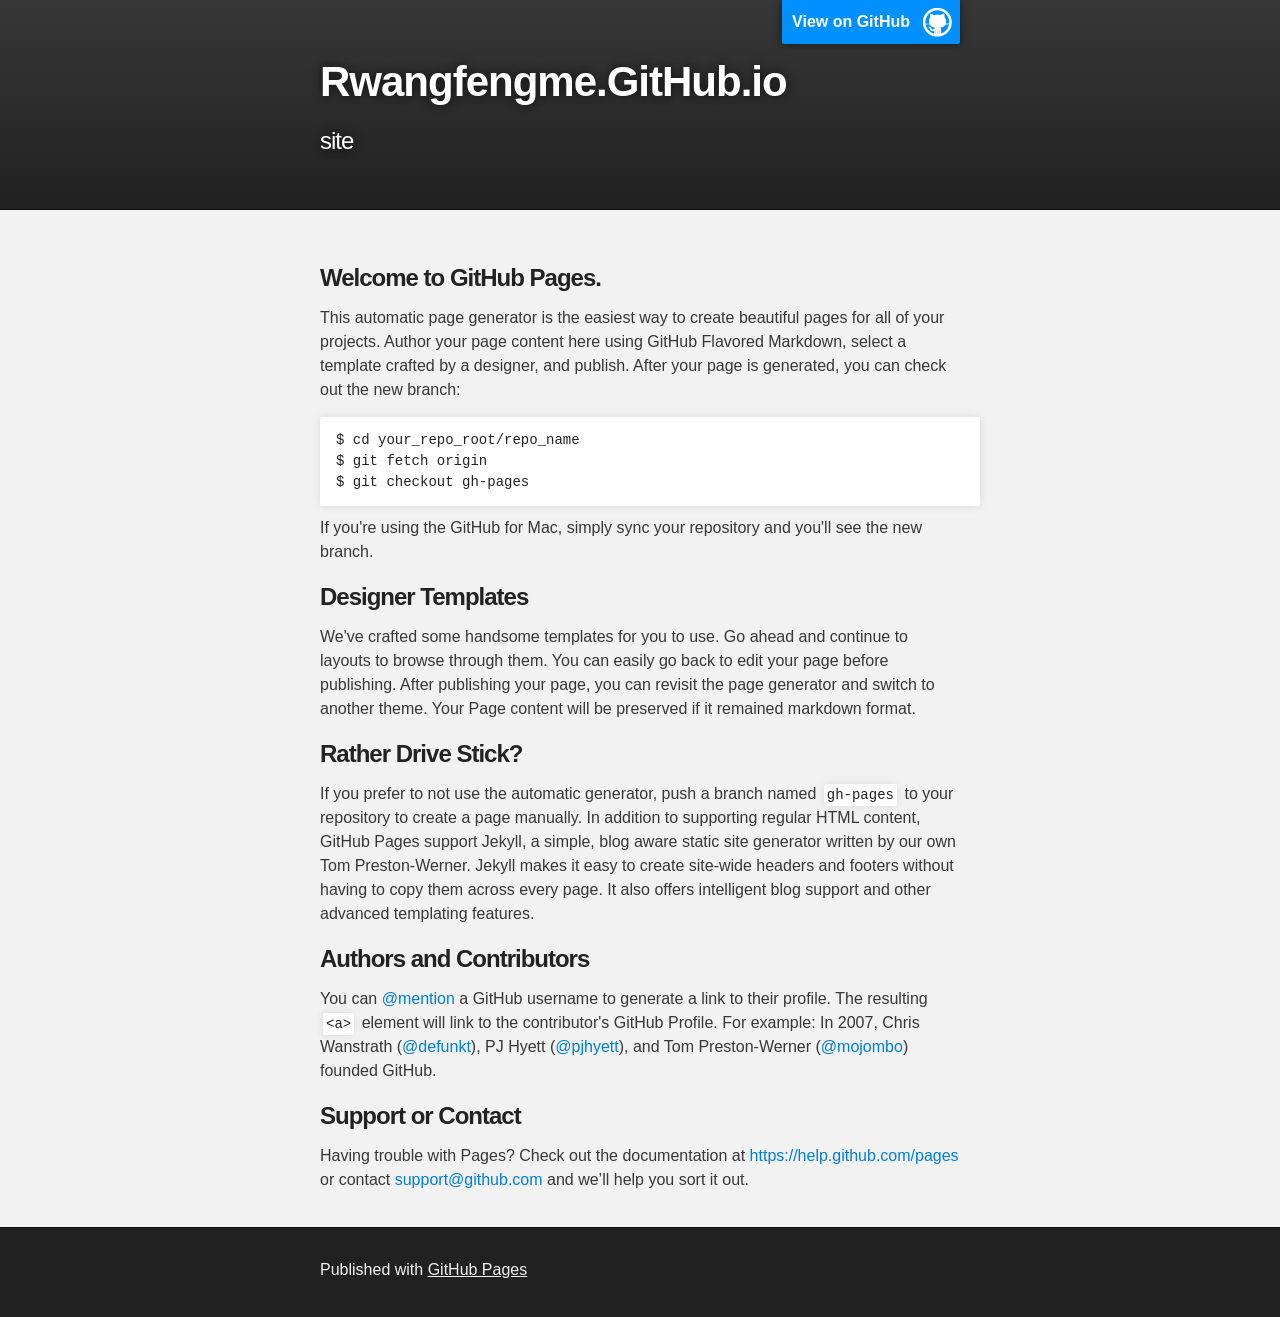
==== index.html @ 426e9c02 "Replace master branch with page content via GitHub" ====
<!DOCTYPE html>
<html>

  <head>
    <meta charset='utf-8'>
    <meta http-equiv="X-UA-Compatible" content="chrome=1">
    <meta name="description" content="Rwangfengme.GitHub.io : site">

    <link rel="stylesheet" type="text/css" media="screen" href="stylesheets/stylesheet.css">

    <title>Rwangfengme.GitHub.io</title>
  </head>

  <body>

    <!-- HEADER -->
    <div id="header_wrap" class="outer">
        <header class="inner">
          <a id="forkme_banner" href="https://github.com/rwangfengme">View on GitHub</a>

          <h1 id="project_title">Rwangfengme.GitHub.io</h1>
          <h2 id="project_tagline">site</h2>

        </header>
    </div>

    <!-- MAIN CONTENT -->
    <div id="main_content_wrap" class="outer">
      <section id="main_content" class="inner">
        <h3>
<a id="welcome-to-github-pages" class="anchor" href="#welcome-to-github-pages" aria-hidden="true"><span class="octicon octicon-link"></span></a>Welcome to GitHub Pages.</h3>

<p>This automatic page generator is the easiest way to create beautiful pages for all of your projects. Author your page content here using GitHub Flavored Markdown, select a template crafted by a designer, and publish. After your page is generated, you can check out the new branch:</p>

<pre><code>$ cd your_repo_root/repo_name
$ git fetch origin
$ git checkout gh-pages
</code></pre>

<p>If you're using the GitHub for Mac, simply sync your repository and you'll see the new branch.</p>

<h3>
<a id="designer-templates" class="anchor" href="#designer-templates" aria-hidden="true"><span class="octicon octicon-link"></span></a>Designer Templates</h3>

<p>We've crafted some handsome templates for you to use. Go ahead and continue to layouts to browse through them. You can easily go back to edit your page before publishing. After publishing your page, you can revisit the page generator and switch to another theme. Your Page content will be preserved if it remained markdown format.</p>

<h3>
<a id="rather-drive-stick" class="anchor" href="#rather-drive-stick" aria-hidden="true"><span class="octicon octicon-link"></span></a>Rather Drive Stick?</h3>

<p>If you prefer to not use the automatic generator, push a branch named <code>gh-pages</code> to your repository to create a page manually. In addition to supporting regular HTML content, GitHub Pages support Jekyll, a simple, blog aware static site generator written by our own Tom Preston-Werner. Jekyll makes it easy to create site-wide headers and footers without having to copy them across every page. It also offers intelligent blog support and other advanced templating features.</p>

<h3>
<a id="authors-and-contributors" class="anchor" href="#authors-and-contributors" aria-hidden="true"><span class="octicon octicon-link"></span></a>Authors and Contributors</h3>

<p>You can <a href="https://github.com/blog/821" class="user-mention">@mention</a> a GitHub username to generate a link to their profile. The resulting <code>&lt;a&gt;</code> element will link to the contributor's GitHub Profile. For example: In 2007, Chris Wanstrath (<a href="https://github.com/defunkt" class="user-mention">@defunkt</a>), PJ Hyett (<a href="https://github.com/pjhyett" class="user-mention">@pjhyett</a>), and Tom Preston-Werner (<a href="https://github.com/mojombo" class="user-mention">@mojombo</a>) founded GitHub.</p>

<h3>
<a id="support-or-contact" class="anchor" href="#support-or-contact" aria-hidden="true"><span class="octicon octicon-link"></span></a>Support or Contact</h3>

<p>Having trouble with Pages? Check out the documentation at <a href="https://help.github.com/pages">https://help.github.com/pages</a> or contact <a href="mailto:support@github.com">support@github.com</a> and we’ll help you sort it out.</p>
      </section>
    </div>

    <!-- FOOTER  -->
    <div id="footer_wrap" class="outer">
      <footer class="inner">
        <p>Published with <a href="http://pages.github.com">GitHub Pages</a></p>
      </footer>
    </div>

    

  </body>
</html>
---- stylesheets/stylesheet.css ----
/*******************************************************************************
Slate Theme for GitHub Pages
by Jason Costello, @jsncostello
*******************************************************************************/

@import url(pygment_trac.css);

/*******************************************************************************
MeyerWeb Reset
*******************************************************************************/

html, body, div, span, applet, object, iframe,
h1, h2, h3, h4, h5, h6, p, blockquote, pre,
a, abbr, acronym, address, big, cite, code,
del, dfn, em, img, ins, kbd, q, s, samp,
small, strike, strong, sub, sup, tt, var,
b, u, i, center,
dl, dt, dd, ol, ul, li,
fieldset, form, label, legend,
table, caption, tbody, tfoot, thead, tr, th, td,
article, aside, canvas, details, embed,
figure, figcaption, footer, header, hgroup,
menu, nav, output, ruby, section, summary,
time, mark, audio, video {
  margin: 0;
  padding: 0;
  border: 0;
  font: inherit;
  vertical-align: baseline;
}

/* HTML5 display-role reset for older browsers */
article, aside, details, figcaption, figure,
footer, header, hgroup, menu, nav, section {
  display: block;
}

ol, ul {
  list-style: none;
}

table {
  border-collapse: collapse;
  border-spacing: 0;
}

/*******************************************************************************
Theme Styles
*******************************************************************************/

body {
  box-sizing: border-box;
  color:#373737;
  background: #212121;
  font-size: 16px;
  font-family: 'Myriad Pro', Calibri, Helvetica, Arial, sans-serif;
  line-height: 1.5;
  -webkit-font-smoothing: antialiased;
}

h1, h2, h3, h4, h5, h6 {
  margin: 10px 0;
  font-weight: 700;
  color:#222222;
  font-family: 'Lucida Grande', 'Calibri', Helvetica, Arial, sans-serif;
  letter-spacing: -1px;
}

h1 {
  font-size: 36px;
  font-weight: 700;
}

h2 {
  padding-bottom: 10px;
  font-size: 32px;
  background: url('../images/bg_hr.png') repeat-x bottom;
}

h3 {
  font-size: 24px;
}

h4 {
  font-size: 21px;
}

h5 {
  font-size: 18px;
}

h6 {
  font-size: 16px;
}

p {
  margin: 10px 0 15px 0;
}

footer p {
  color: #f2f2f2;
}

a {
  text-decoration: none;
  color: #007edf;
  text-shadow: none;

  transition: color 0.5s ease;
  transition: text-shadow 0.5s ease;
  -webkit-transition: color 0.5s ease;
  -webkit-transition: text-shadow 0.5s ease;
  -moz-transition: color 0.5s ease;
  -moz-transition: text-shadow 0.5s ease;
  -o-transition: color 0.5s ease;
  -o-transition: text-shadow 0.5s ease;
  -ms-transition: color 0.5s ease;
  -ms-transition: text-shadow 0.5s ease;
}

a:hover, a:focus {text-decoration: underline;}

footer a {
  color: #F2F2F2;
  text-decoration: underline;
}

em {
  font-style: italic;
}

strong {
  font-weight: bold;
}

img {
  position: relative;
  margin: 0 auto;
  max-width: 739px;
  padding: 5px;
  margin: 10px 0 10px 0;
  border: 1px solid #ebebeb;

  box-shadow: 0 0 5px #ebebeb;
  -webkit-box-shadow: 0 0 5px #ebebeb;
  -moz-box-shadow: 0 0 5px #ebebeb;
  -o-box-shadow: 0 0 5px #ebebeb;
  -ms-box-shadow: 0 0 5px #ebebeb;
}

p img {
  display: inline;
  margin: 0;
  padding: 0;
  vertical-align: middle;
  text-align: center;
  border: none;
}

pre, code {
  width: 100%;
  color: #222;
  background-color: #fff;

  font-family: Monaco, "Bitstream Vera Sans Mono", "Lucida Console", Terminal, monospace;
  font-size: 14px;

  border-radius: 2px;
  -moz-border-radius: 2px;
  -webkit-border-radius: 2px;
}

pre {
  width: 100%;
  padding: 10px;
  box-shadow: 0 0 10px rgba(0,0,0,.1);
  overflow: auto;
}

code {
  padding: 3px;
  margin: 0 3px;
  box-shadow: 0 0 10px rgba(0,0,0,.1);
}

pre code {
  display: block;
  box-shadow: none;
}

blockquote {
  color: #666;
  margin-bottom: 20px;
  padding: 0 0 0 20px;
  border-left: 3px solid #bbb;
}


ul, ol, dl {
  margin-bottom: 15px
}

ul {
  list-style-position: inside;
  list-style: disc;
  padding-left: 20px;
}

ol {
  list-style-position: inside;
  list-style: decimal;
  padding-left: 20px;
}

dl dt {
  font-weight: bold;
}

dl dd {
  padding-left: 20px;
  font-style: italic;
}

dl p {
  padding-left: 20px;
  font-style: italic;
}

hr {
  height: 1px;
  margin-bottom: 5px;
  border: none;
  background: url('../images/bg_hr.png') repeat-x center;
}

table {
  border: 1px solid #373737;
  margin-bottom: 20px;
  text-align: left;
 }

th {
  font-family: 'Lucida Grande', 'Helvetica Neue', Helvetica, Arial, sans-serif;
  padding: 10px;
  background: #373737;
  color: #fff;
 }

td {
  padding: 10px;
  border: 1px solid #373737;
 }

form {
  background: #f2f2f2;
  padding: 20px;
}

/*******************************************************************************
Full-Width Styles
*******************************************************************************/

.outer {
  width: 100%;
}

.inner {
  position: relative;
  max-width: 640px;
  padding: 20px 10px;
  margin: 0 auto;
}

#forkme_banner {
  display: block;
  position: absolute;
  top:0;
  right: 10px;
  z-index: 10;
  padding: 10px 50px 10px 10px;
  color: #fff;
  background: url('../images/blacktocat.png') #0090ff no-repeat 95% 50%;
  font-weight: 700;
  box-shadow: 0 0 10px rgba(0,0,0,.5);
  border-bottom-left-radius: 2px;
  border-bottom-right-radius: 2px;
}

#header_wrap {
  background: #212121;
  background: -moz-linear-gradient(top, #373737, #212121);
  background: -webkit-linear-gradient(top, #373737, #212121);
  background: -ms-linear-gradient(top, #373737, #212121);
  background: -o-linear-gradient(top, #373737, #212121);
  background: linear-gradient(top, #373737, #212121);
}

#header_wrap .inner {
  padding: 50px 10px 30px 10px;
}

#project_title {
  margin: 0;
  color: #fff;
  font-size: 42px;
  font-weight: 700;
  text-shadow: #111 0px 0px 10px;
}

#project_tagline {
  color: #fff;
  font-size: 24px;
  font-weight: 300;
  background: none;
  text-shadow: #111 0px 0px 10px;
}

#downloads {
  position: absolute;
  width: 210px;
  z-index: 10;
  bottom: -40px;
  right: 0;
  height: 70px;
  background: url('../images/icon_download.png') no-repeat 0% 90%;
}

.zip_download_link {
  display: block;
  float: right;
  width: 90px;
  height:70px;
  text-indent: -5000px;
  overflow: hidden;
  background: url(../images/sprite_download.png) no-repeat bottom left;
}

.tar_download_link {
  display: block;
  float: right;
  width: 90px;
  height:70px;
  text-indent: -5000px;
  overflow: hidden;
  background: url(../images/sprite_download.png) no-repeat bottom right;
  margin-left: 10px;
}

.zip_download_link:hover {
  background: url(../images/sprite_download.png) no-repeat top left;
}

.tar_download_link:hover {
  background: url(../images/sprite_download.png) no-repeat top right;
}

#main_content_wrap {
  background: #f2f2f2;
  border-top: 1px solid #111;
  border-bottom: 1px solid #111;
}

#main_content {
  padding-top: 40px;
}

#footer_wrap {
  background: #212121;
}



/*******************************************************************************
Small Device Styles
*******************************************************************************/

@media screen and (max-width: 480px) {
  body {
    font-size:14px;
  }

  #downloads {
    display: none;
  }

  .inner {
    min-width: 320px;
    max-width: 480px;
  }

  #project_title {
  font-size: 32px;
  }

  h1 {
    font-size: 28px;
  }

  h2 {
    font-size: 24px;
  }

  h3 {
    font-size: 21px;
  }

  h4 {
    font-size: 18px;
  }

  h5 {
    font-size: 14px;
  }

  h6 {
    font-size: 12px;
  }

  code, pre {
    min-width: 320px;
    max-width: 480px;
    font-size: 11px;
  }

}
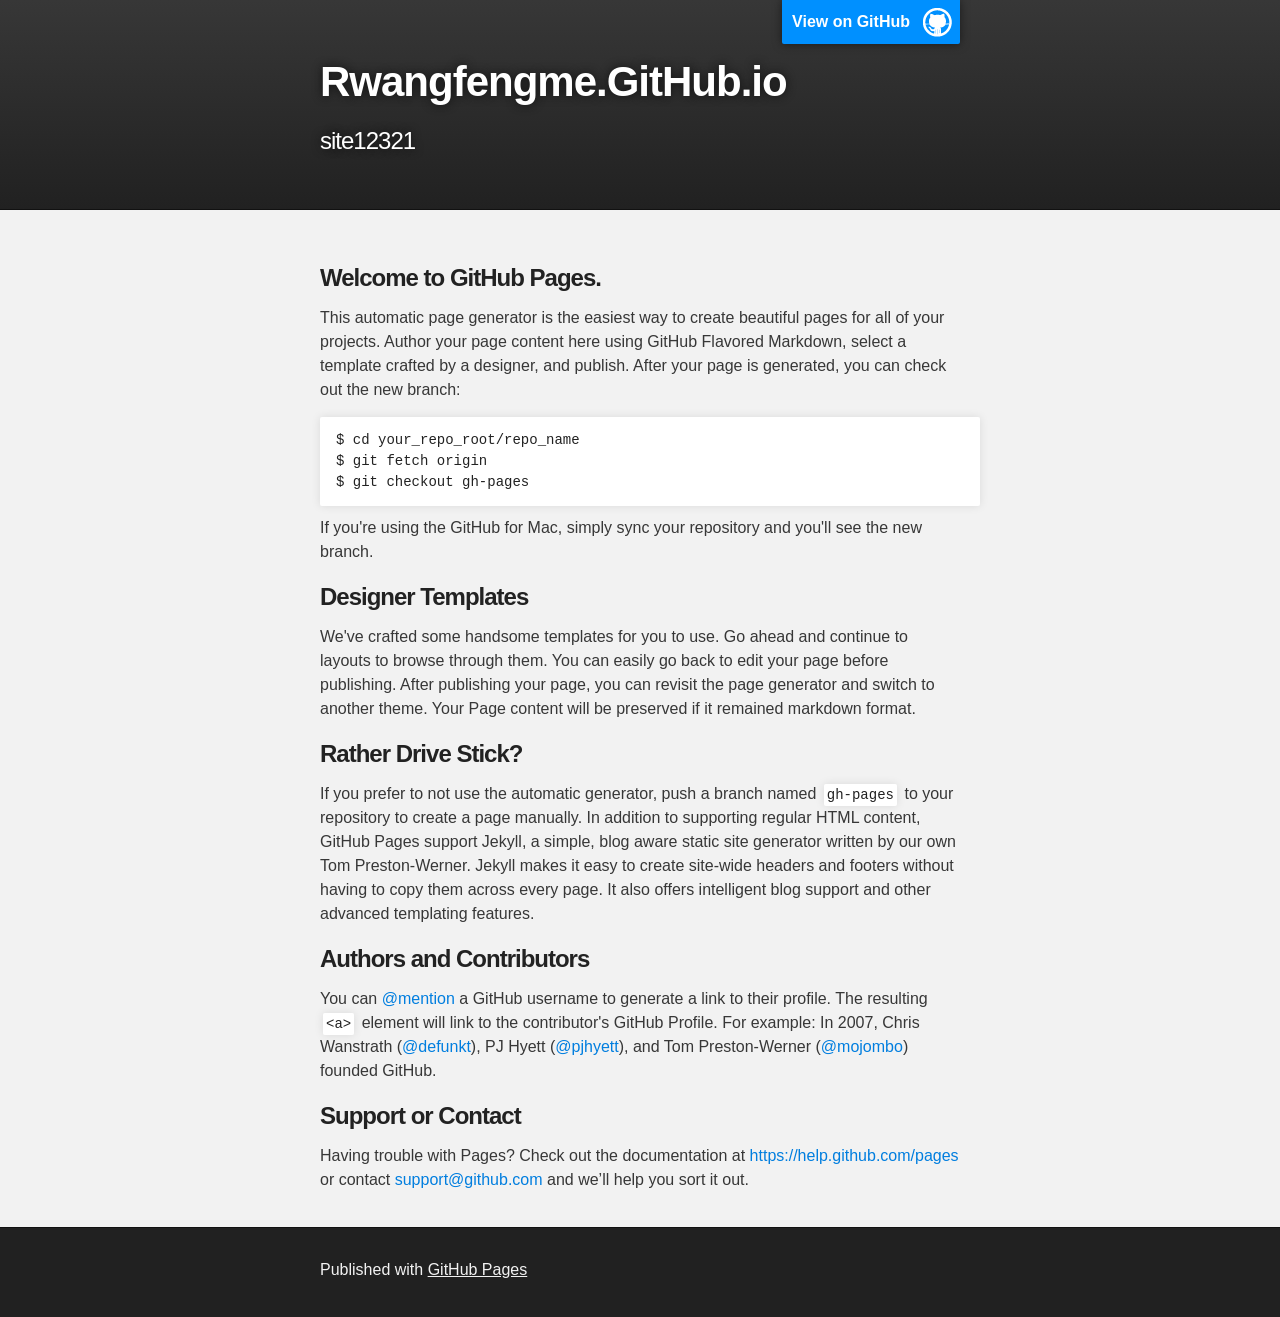
==== commit f81708f0: "Update index.html" ====
--- a/index.html
+++ b/index.html
@@ -19,7 +19,7 @@
           <a id="forkme_banner" href="https://github.com/rwangfengme">View on GitHub</a>
 
           <h1 id="project_title">Rwangfengme.GitHub.io</h1>
-          <h2 id="project_tagline">site</h2>
+          <h2 id="project_tagline">site12321</h2>
 
         </header>
     </div>
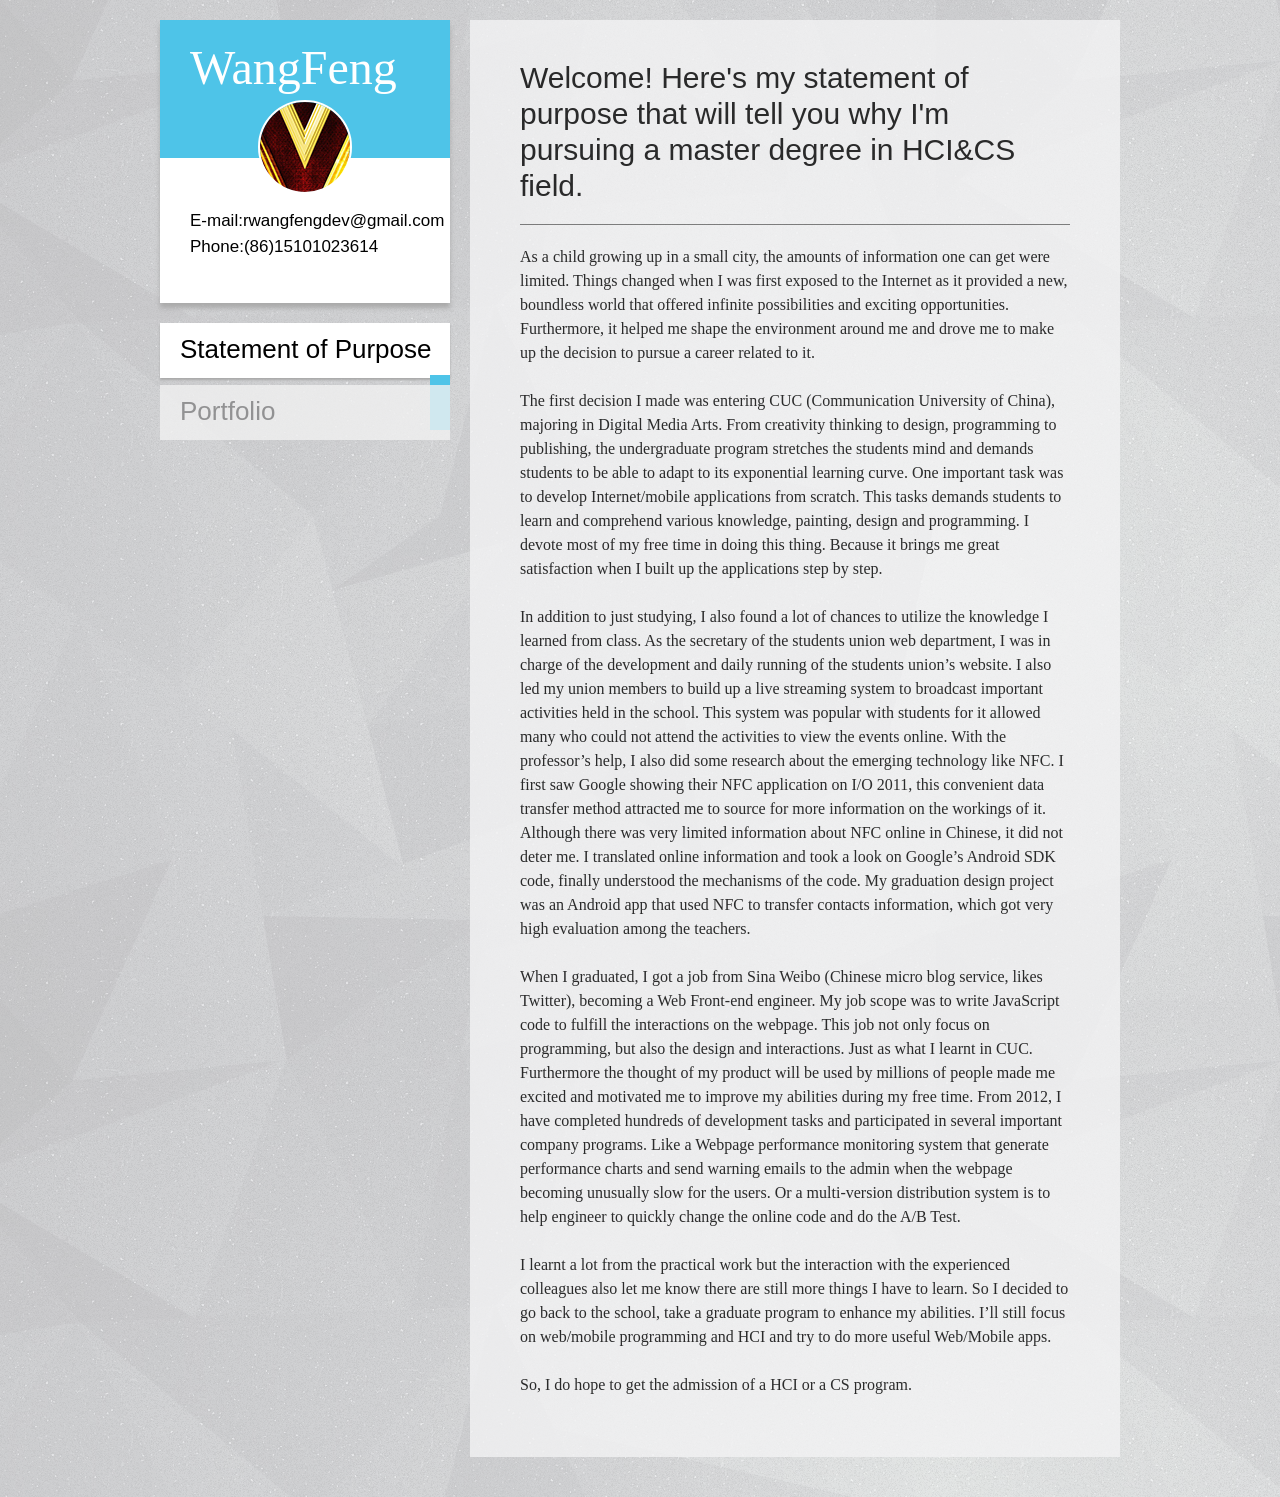
==== commit 8f6e3205: "网站ps 网站ps" ====
--- a/index.html
+++ b/index.html
@@ -13,60 +13,45 @@
 
   <body>
 
-    <!-- HEADER -->
-    <div id="header_wrap" class="outer">
-        <header class="inner">
-          <a id="forkme_banner" href="https://github.com/rwangfengme">View on GitHub</a>
-
-          <h1 id="project_title">Rwangfengme.GitHub.io</h1>
-          <h2 id="project_tagline">site12321</h2>
-
-        </header>
-    </div>
 
     <!-- MAIN CONTENT -->
-    <div id="main_content_wrap" class="outer">
-      <section id="main_content" class="inner">
-        <h3>
-<a id="welcome-to-github-pages" class="anchor" href="#welcome-to-github-pages" aria-hidden="true"><span class="octicon octicon-link"></span></a>Welcome to GitHub Pages.</h3>
-
-<p>This automatic page generator is the easiest way to create beautiful pages for all of your projects. Author your page content here using GitHub Flavored Markdown, select a template crafted by a designer, and publish. After your page is generated, you can check out the new branch:</p>
-
-<pre><code>$ cd your_repo_root/repo_name
-$ git fetch origin
-$ git checkout gh-pages
-</code></pre>
-
-<p>If you're using the GitHub for Mac, simply sync your repository and you'll see the new branch.</p>
-
-<h3>
-<a id="designer-templates" class="anchor" href="#designer-templates" aria-hidden="true"><span class="octicon octicon-link"></span></a>Designer Templates</h3>
-
-<p>We've crafted some handsome templates for you to use. Go ahead and continue to layouts to browse through them. You can easily go back to edit your page before publishing. After publishing your page, you can revisit the page generator and switch to another theme. Your Page content will be preserved if it remained markdown format.</p>
-
-<h3>
-<a id="rather-drive-stick" class="anchor" href="#rather-drive-stick" aria-hidden="true"><span class="octicon octicon-link"></span></a>Rather Drive Stick?</h3>
-
-<p>If you prefer to not use the automatic generator, push a branch named <code>gh-pages</code> to your repository to create a page manually. In addition to supporting regular HTML content, GitHub Pages support Jekyll, a simple, blog aware static site generator written by our own Tom Preston-Werner. Jekyll makes it easy to create site-wide headers and footers without having to copy them across every page. It also offers intelligent blog support and other advanced templating features.</p>
-
-<h3>
-<a id="authors-and-contributors" class="anchor" href="#authors-and-contributors" aria-hidden="true"><span class="octicon octicon-link"></span></a>Authors and Contributors</h3>
-
-<p>You can <a href="https://github.com/blog/821" class="user-mention">@mention</a> a GitHub username to generate a link to their profile. The resulting <code>&lt;a&gt;</code> element will link to the contributor's GitHub Profile. For example: In 2007, Chris Wanstrath (<a href="https://github.com/defunkt" class="user-mention">@defunkt</a>), PJ Hyett (<a href="https://github.com/pjhyett" class="user-mention">@pjhyett</a>), and Tom Preston-Werner (<a href="https://github.com/mojombo" class="user-mention">@mojombo</a>) founded GitHub.</p>
-
-<h3>
-<a id="support-or-contact" class="anchor" href="#support-or-contact" aria-hidden="true"><span class="octicon octicon-link"></span></a>Support or Contact</h3>
-
-<p>Having trouble with Pages? Check out the documentation at <a href="https://help.github.com/pages">https://help.github.com/pages</a> or contact <a href="mailto:support@github.com">support@github.com</a> and we’ll help you sort it out.</p>
-      </section>
+    <div class="outer_bg">
+        <div class="container">
+          <div class="left_wrap">
+            <div class="contact">
+              <div class="name_wrap">
+                <div class="name">WangFeng</div>
+              </div>
+              <img class="avatar" src="images/avatar.png">
+              <div class="mail_wrap">
+                <div>E-mail:rwangfengdev@gmail.com</div>
+                <div>Phone:(86)15101023614</div>
+              </div>
+            </div>
+            <ul class="nav">
+              <li class="nav_cur"><span>Statement of Purpose</span><em></em></li>
+              <li class=""><span>Portfolio</span></li>
+            </ul>
+          </div>
+          <div class="right_wrap">
+            <h1 class="ps_intro">Welcome! Here's my statement of purpose that will tell you why I'm pursuing a master degree in HCI&CS field.</h1>
+            <article class="ps_art">
+              <p>As a child growing up in a small city, the amounts of information one can get were limited. Things changed when I was first exposed to the Internet as it provided a new, boundless world that offered infinite possibilities and exciting opportunities. Furthermore, it helped me shape the environment around me and drove me to make up the decision to pursue a career related to it.</p>
+              <br/>
+              <p>The first decision I made was entering CUC (Communication University of China), majoring in Digital Media Arts. From creativity thinking to design, programming to publishing, the undergraduate program stretches the students mind and demands students to be able to adapt to its exponential learning curve. One important task  was to develop Internet/mobile applications from scratch. This tasks demands students to learn and comprehend various knowledge, painting, design and programming. I devote most of my free time in doing this thing. Because it brings me great satisfaction when I built up the applications step by step.</p>
+              <br/>
+              <p>In addition to just studying, I also found a lot of chances to utilize the knowledge I learned from class. As the secretary of the students union web department, I was in charge of the development and daily running of the students union’s website. I also led my union members to build up a live streaming system to broadcast important activities held in the school. This system was popular with students for it allowed many who could not attend the activities to view the events online. With the professor’s help, I also did some research about the emerging technology like NFC. I first saw Google showing their NFC application on I/O 2011, this convenient data transfer method attracted me to source for more information on the workings of it. Although there was very limited information about NFC online in Chinese, it did not deter me. I translated online information and took a look on Google’s Android SDK code, finally understood the mechanisms of the code. My graduation design project was an Android app that used NFC to transfer contacts information, which got very high evaluation among the teachers.</p>
+              <br/>
+              <p>When I graduated, I got a job from Sina Weibo (Chinese micro blog service, likes Twitter), becoming a Web Front-end engineer. My job scope was to write JavaScript code to fulfill the interactions on the webpage. This job not only focus on programming, but also the design and interactions. Just as what I learnt in CUC. Furthermore the thought of my product will be used by millions of people made me excited and motivated me to improve my abilities during my free time. From 2012, I have completed hundreds of development tasks and participated in several important company programs. Like a Webpage performance monitoring system that generate performance charts and send warning emails to the admin when the webpage becoming unusually slow for the users. Or a multi-version distribution system is to help engineer to quickly change the online code and do the A/B Test.</p>
+              <br/>
+              <p>I learnt a lot from the practical work but the interaction with the experienced colleagues also let me know there are still more things I have to learn. So I decided to go back to the school, take a graduate program to enhance my abilities. I’ll still focus on web/mobile programming and HCI and try to do more useful Web/Mobile apps. </p>
+              <br/>
+              <p>So, I do hope to get the admission of a HCI or a CS program.</p>
+            </article>
+          </div>
+        </div>
     </div>
-
     <!-- FOOTER  -->
-    <div id="footer_wrap" class="outer">
-      <footer class="inner">
-        <p>Published with <a href="http://pages.github.com">GitHub Pages</a></p>
-      </footer>
-    </div>
 
     
 
--- a/stylesheets/stylesheet.css
+++ b/stylesheets/stylesheet.css
@@ -47,379 +47,127 @@
 /*******************************************************************************
 Theme Styles
 *******************************************************************************/
-
-body {
-  box-sizing: border-box;
-  color:#373737;
-  background: #212121;
-  font-size: 16px;
-  font-family: 'Myriad Pro', Calibri, Helvetica, Arial, sans-serif;
-  line-height: 1.5;
-  -webkit-font-smoothing: antialiased;
+body{
+  background-image: url(../images/bg.png);
+  background-repeat: repeat;
 }
 
-h1, h2, h3, h4, h5, h6 {
-  margin: 10px 0;
-  font-weight: 700;
-  color:#222222;
-  font-family: 'Lucida Grande', 'Calibri', Helvetica, Arial, sans-serif;
-  letter-spacing: -1px;
+h1{
+  font-size: 30px;
+  font-family: "Calibri","Arial";
+  line-height: 1.2;
 }
 
-h1 {
-  font-size: 36px;
-  font-weight: 700;
+.ps_intro{
+  padding: 0 0 20px 0;
+  border-bottom: solid 1px #666666;
 }
 
-h2 {
-  padding-bottom: 10px;
-  font-size: 32px;
-  background: url('../images/bg_hr.png') repeat-x bottom;
+.ps_art{
+  padding :20px 0;
+  margin :0 0 40px 0;
+  font-size: 16px;
+  line-height: 1.5;
 }
 
-h3 {
-  font-size: 24px;
+.outer_bg{
+    width: 100%;
+    height: 100%;
+    margin: 0 auto;
+    padding: 20px 0 0 0;
 }
 
-h4 {
-  font-size: 21px;
+.container{
+    width: 960px;
+    height: 1000px;
+    margin: 0 auto;
 }
 
-h5 {
-  font-size: 18px;
+.left_wrap{
+  width: 290px;
+  float: left;
 }
 
-h6 {
-  font-size: 16px;
+.contact{
+  box-shadow: 0px 5px 5px #aaa;
 }
 
-p {
-  margin: 10px 0 15px 0;
+.name_wrap{
+  background-color: #4ec4e8;
+  color: #ffffff;
+  font-size: 48px;
+  height: 140px;
 }
 
-footer p {
-  color: #f2f2f2;
+.mail_wrap{
+  background-color: #ffffff;
+  height: 95px;
+  margin: -40px 0 0 0;
+  padding: 50px 0 0 30px;
+  color: #000000;
+  font-size: 17px;
+  font-family: "Calibri","Arial";
+  line-height: 1.5;
 }
 
-a {
-  text-decoration: none;
-  color: #007edf;
-  text-shadow: none;
-
-  transition: color 0.5s ease;
-  transition: text-shadow 0.5s ease;
-  -webkit-transition: color 0.5s ease;
-  -webkit-transition: text-shadow 0.5s ease;
-  -moz-transition: color 0.5s ease;
-  -moz-transition: text-shadow 0.5s ease;
-  -o-transition: color 0.5s ease;
-  -o-transition: text-shadow 0.5s ease;
-  -ms-transition: color 0.5s ease;
-  -ms-transition: text-shadow 0.5s ease;
+.name{
+  padding: 20px 30px;
 }
 
-a:hover, a:focus {text-decoration: underline;}
-
-footer a {
-  color: #F2F2F2;
-  text-decoration: underline;
+.avatar{
+  border-color: #ffffff;
+  border-style: solid;
+  border-width: 2px;
+  border-radius: 90px;
+  margin: -60px 0 0 98px;
 }
 
-em {
-  font-style: italic;
+.nav{
+  margin: 20px 0 0 0;
 }
 
-strong {
-  font-weight: bold;
+.nav li{
+  height: 55px;
+  margin: 7px 0;
+  line-height: 52px;
+  font-size: 26px;
+  background: #f1f1f1;
+  opacity: 0.8;
+  font-family: "Calibri","Arial";
 }
 
-img {
-  position: relative;
-  margin: 0 auto;
-  max-width: 739px;
-  padding: 5px;
-  margin: 10px 0 10px 0;
-  border: 1px solid #ebebeb;
-
-  box-shadow: 0 0 5px #ebebeb;
-  -webkit-box-shadow: 0 0 5px #ebebeb;
-  -moz-box-shadow: 0 0 5px #ebebeb;
-  -o-box-shadow: 0 0 5px #ebebeb;
-  -ms-box-shadow: 0 0 5px #ebebeb;
+.nav li:hover{
+  opacity: 1;
 }
 
-p img {
-  display: inline;
-  margin: 0;
-  padding: 0;
-  vertical-align: middle;
-  text-align: center;
-  border: none;
+.nav li.nav_cur{
+  opacity: 1;
+  box-shadow: 0px 2px 2px #aaa;
+  background: #ffffff;
 }
 
-pre, code {
-  width: 100%;
-  color: #222;
-  background-color: #fff;
-
-  font-family: Monaco, "Bitstream Vera Sans Mono", "Lucida Console", Terminal, monospace;
-  font-size: 14px;
-
-  border-radius: 2px;
-  -moz-border-radius: 2px;
-  -webkit-border-radius: 2px;
+.nav li span{
+  color: #848485;
+  padding: 15px 0 0 20px;
 }
 
-pre {
-  width: 100%;
-  padding: 10px;
-  box-shadow: 0 0 10px rgba(0,0,0,.1);
-  overflow: auto;
+.nav li.nav_cur span{
+  color: #000000;
 }
 
-code {
-  padding: 3px;
-  margin: 0 3px;
-  box-shadow: 0 0 10px rgba(0,0,0,.1);
+.nav li em{
+  height: 55px;
+  width: 20px;
+  float: right;
+  display: block;
+  background-color: #4ec4e8;
 }
 
-pre code {
-  display: block;
-  box-shadow: none;
-}
-
-blockquote {
-  color: #666;
-  margin-bottom: 20px;
-  padding: 0 0 0 20px;
-  border-left: 3px solid #bbb;
-}
-
-
-ul, ol, dl {
-  margin-bottom: 15px
-}
-
-ul {
-  list-style-position: inside;
-  list-style: disc;
-  padding-left: 20px;
-}
-
-ol {
-  list-style-position: inside;
-  list-style: decimal;
-  padding-left: 20px;
-}
-
-dl dt {
-  font-weight: bold;
-}
-
-dl dd {
-  padding-left: 20px;
-  font-style: italic;
-}
-
-dl p {
-  padding-left: 20px;
-  font-style: italic;
-}
-
-hr {
-  height: 1px;
-  margin-bottom: 5px;
-  border: none;
-  background: url('../images/bg_hr.png') repeat-x center;
-}
-
-table {
-  border: 1px solid #373737;
-  margin-bottom: 20px;
-  text-align: left;
- }
-
-th {
-  font-family: 'Lucida Grande', 'Helvetica Neue', Helvetica, Arial, sans-serif;
-  padding: 10px;
-  background: #373737;
-  color: #fff;
- }
-
-td {
-  padding: 10px;
-  border: 1px solid #373737;
- }
-
-form {
-  background: #f2f2f2;
-  padding: 20px;
-}
-
-/*******************************************************************************
-Full-Width Styles
-*******************************************************************************/
-
-.outer {
-  width: 100%;
-}
-
-.inner {
-  position: relative;
-  max-width: 640px;
-  padding: 20px 10px;
-  margin: 0 auto;
-}
-
-#forkme_banner {
-  display: block;
-  position: absolute;
-  top:0;
-  right: 10px;
-  z-index: 10;
-  padding: 10px 50px 10px 10px;
-  color: #fff;
-  background: url('../images/blacktocat.png') #0090ff no-repeat 95% 50%;
-  font-weight: 700;
-  box-shadow: 0 0 10px rgba(0,0,0,.5);
-  border-bottom-left-radius: 2px;
-  border-bottom-right-radius: 2px;
-}
-
-#header_wrap {
-  background: #212121;
-  background: -moz-linear-gradient(top, #373737, #212121);
-  background: -webkit-linear-gradient(top, #373737, #212121);
-  background: -ms-linear-gradient(top, #373737, #212121);
-  background: -o-linear-gradient(top, #373737, #212121);
-  background: linear-gradient(top, #373737, #212121);
-}
-
-#header_wrap .inner {
-  padding: 50px 10px 30px 10px;
-}
-
-#project_title {
-  margin: 0;
-  color: #fff;
-  font-size: 42px;
-  font-weight: 700;
-  text-shadow: #111 0px 0px 10px;
-}
-
-#project_tagline {
-  color: #fff;
-  font-size: 24px;
-  font-weight: 300;
-  background: none;
-  text-shadow: #111 0px 0px 10px;
-}
-
-#downloads {
-  position: absolute;
-  width: 210px;
-  z-index: 10;
-  bottom: -40px;
-  right: 0;
-  height: 70px;
-  background: url('../images/icon_download.png') no-repeat 0% 90%;
-}
-
-.zip_download_link {
-  display: block;
-  float: right;
-  width: 90px;
-  height:70px;
-  text-indent: -5000px;
-  overflow: hidden;
-  background: url(../images/sprite_download.png) no-repeat bottom left;
-}
-
-.tar_download_link {
-  display: block;
-  float: right;
-  width: 90px;
-  height:70px;
-  text-indent: -5000px;
-  overflow: hidden;
-  background: url(../images/sprite_download.png) no-repeat bottom right;
-  margin-left: 10px;
-}
-
-.zip_download_link:hover {
-  background: url(../images/sprite_download.png) no-repeat top left;
-}
-
-.tar_download_link:hover {
-  background: url(../images/sprite_download.png) no-repeat top right;
-}
-
-#main_content_wrap {
-  background: #f2f2f2;
-  border-top: 1px solid #111;
-  border-bottom: 1px solid #111;
-}
-
-#main_content {
-  padding-top: 40px;
-}
-
-#footer_wrap {
-  background: #212121;
-}
-
-
-
-/*******************************************************************************
-Small Device Styles
-*******************************************************************************/
-
-@media screen and (max-width: 480px) {
-  body {
-    font-size:14px;
-  }
-
-  #downloads {
-    display: none;
-  }
-
-  .inner {
-    min-width: 320px;
-    max-width: 480px;
-  }
-
-  #project_title {
-  font-size: 32px;
-  }
-
-  h1 {
-    font-size: 28px;
-  }
-
-  h2 {
-    font-size: 24px;
-  }
-
-  h3 {
-    font-size: 21px;
-  }
-
-  h4 {
-    font-size: 18px;
-  }
-
-  h5 {
-    font-size: 14px;
-  }
-
-  h6 {
-    font-size: 12px;
-  }
-
-  code, pre {
-    min-width: 320px;
-    max-width: 480px;
-    font-size: 11px;
-  }
-
-}
+.right_wrap{
+  width: 550px;
+  background-color: #f3f3f4;
+  margin: 0 0 40px 20px;
+  padding: 40px 50px 0 50px;
+  opacity: 0.8;
+  float:right;
+}
